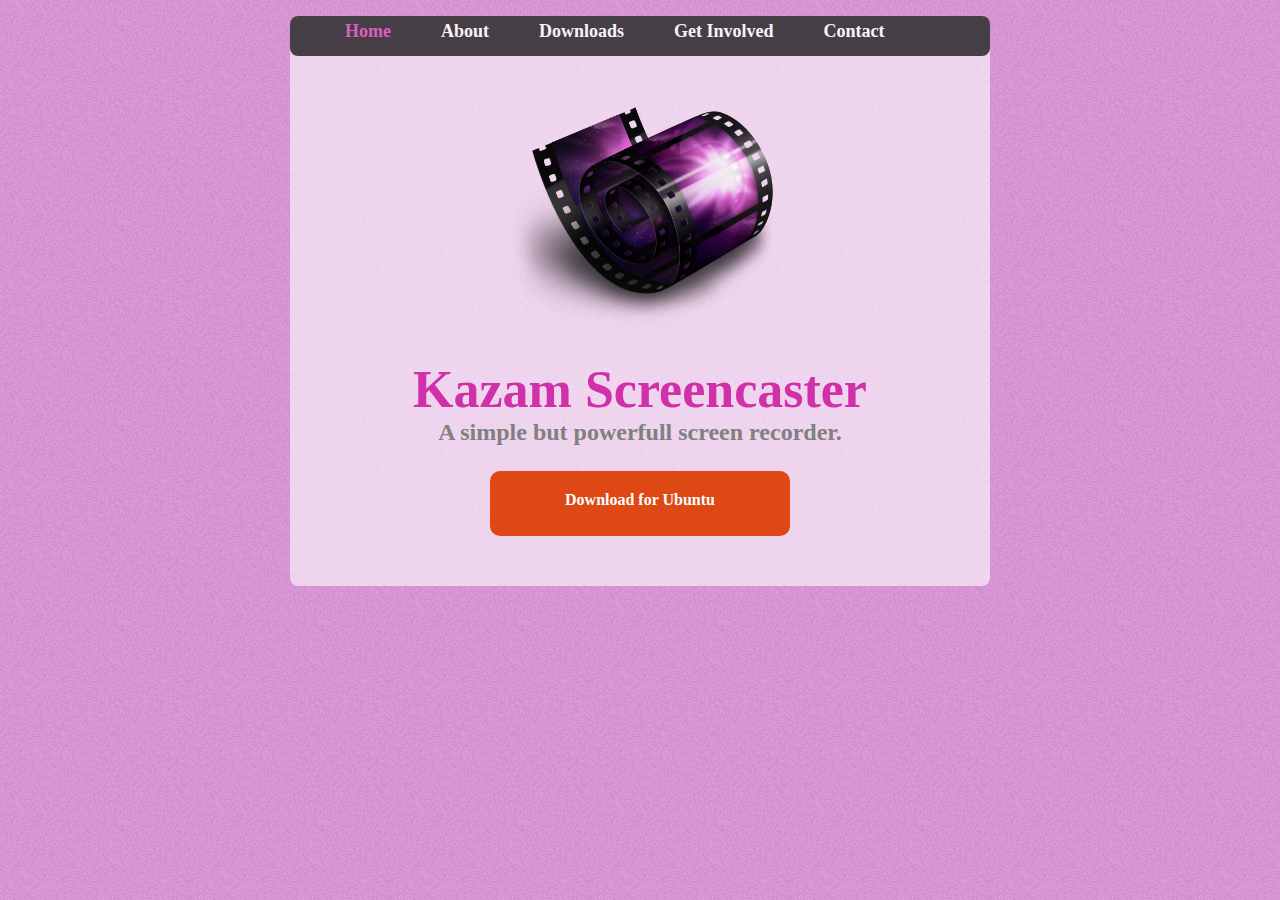
==== index.html @ dec4bee4 "Ugly website :/" ====
<!DOCTYPE html>
<html>
	<head>
		<title>Kazam Screencaster - Incredibly Simple Screen Recorder</title>
		
		<!-- SEO Metatags -->
		<meta name="description" content="Kazam Screencaster is a simple but powerfull screen recorder for Ubuntu and Ubuntu-based distributions. Fast as an eagle, Kazam will not leave you behind." />
		<meta name="keywords" content="screen, recorder, fast, window, ubuntu, record, cast" />
		<meta name="robots" content="index, follow" />

		<!-- Facebook Metatags -->
		<meta property="og:type" content="website" />
		<meta property="og:description" content="Kazam Screencaster is a simple but powerfull screen recorder for Ubuntu and Ubuntu-based distributions. Fast as an eagle, Kazam will not leave you behind." />

		<!-- Loading CSS -->
		<link rel="stylesheet" href="css/stylesheet-kazam.css">
	</head>
	<body>
		
		<div class="download">
			<div class="content">
				
				<!-- Navbar -->
				<header>
					<nav>
						<ul>
							<li><a href="#" class="hovered" id="home" alt="Home Page" title="Home Page">Home</a></li>
							<li><a href="pages/about.html" alt="Know Kazam" title="Know Kazam" id="about">About</a></li>
							<li><a href="pages/downloads.html" alt="Download Kazam Screencaster" title="Download Kazam Screencaster" id="downloads">Downloads</a></li>
							<li><a href="pages/involved.html" alt="Get into the project!" title="Get into the project!" id="involved">Get Involved</a></li>
							<li><a href="pages/contact.html" alt="Contact Us" title="Contact Us" id="contact">Contact</a></li>
						</ul>
					</nav>
				</header>
				
				<main>
					<img src="images/film.png" height="300" width="275" alt="Hi, I'm simple and powerfull. You don't want me? :(" title="Hi, I'm simple and powerfull. You don't want me? :("/>
					<h1>Kazam Screencaster</h1>
					<h2>A simple but powerfull screen recorder.</h2>
				
					<div class="buttons">
						<a href="apt://kazam">
							<div class="button-only">
								<b>
									Download for Ubuntu
								</b>	
							</div>
						</a>
					</div>
				</main>
			</div>
		</div>

		<!-- JavaScript && jQuery -->
		<script src="js/jquery-2.0.3.min.js"></script>

	</body>
</html>
---- css/stylesheet-kazam.css ----
/* #d030a8 */
html, body{
	width: 100%;
	height: 100%;
	height: auto;
	background: url('../images/background.png') repeat;
	margin: 0 0 30px 0;
	padding: 0;
	top: 0;
	left: 0;
	overflow-y: auto;
}

a,b, h1, h2, h3, h3, h4, h5, p, li{
	font-family: 'open sans';
	font-style: normal;
	font-variant: normal;
	font-weight: 800;
	text-decoration: none;
}

.center{
	margin-left: auto;
	margin-right: auto;

}

/* HEADER */
nav{
	background-color: #000;
	width: 700px;
	height: 40px;
	margin: 10px 0 0 0;
	opacity: 0.7;
	border-radius: 8px;
	margin-left: auto;
	margin-right: auto;
	z-index: 99;
}

nav ul{
	margin-left: auto;
	margin-right: auto;
	list-style: none;
	padding: 0px 0 0 30px;
	height: 100%;
	text-align: center;
	vertical-align: middle;
}

nav ul li{
	text-align: center;
	vertical-align: middle;
	position: relative;
	display: block;
	float: left;
	height: 100%;
}

nav ul li a{
	color: #FFF;
	text-decoration: none;
	display: block;
	white-space: nowrap;
	text-align: center;
	height: 100%;
	font-size: 18px;
	padding: 5px 25px 0 25px;
	transition: color 0.3s ease 0s;
}

nav ul li a:hover, .hovered{
	/*background-color: #d030a8;*/
	color: #d030a8;
	transition: color 0.3s ease 0s;
}

/* BACKGROUNDS */
.download{
	height: 100%;
	width: 100%;
	top: 0;
	left: 0;
	z-index: -1;
}

.download p{
	font-size: 18px;
}


/* CONTENT POSITIONS */
.content{
	text-align: center;
	vertical-align: middle;
	position: relative;
	width: 700px;
	height: 100%;
	margin: 0 auto;
	padding: 0 0 50px 0;
	background-color: rgba(255, 255, 255, 0.6);
	border-radius: 8px;
}

.content h1, .download h1{
	font-size:52px;
	color: #d030a8;
	margin: 0;
	padding: 0;
	opacity: 1.0;
}

.content h2, .download h2{
	margin: 0 0 25px 0;
	color: grey;
	opacity: 1.0;
}

.buttons{
	margin: 10px 0 0 0;
	opacity: 1.0;
}

.buttons a{
	color: #FFF;
	text-decoration: none;
	transition: color 1s ease 0s;
	padding: 10px 0 0 0;
}

.buttons a:hover{
	/*color: #f0b7ee;*/
	text-decoration: none;
	transition: color 1s ease 0s;
}

.button-only{
	height: 45px;
	width: 300px;
	background-color: #dd4814;
	margin: 0 auto;
	padding: 20px 0 0 0;
	vertical-align: middle;
	text-align: center;
	border-radius: 10px;
	box-shadow: 0px 0px 0px #CCC;
	transition: all 1s ease 0s;
	position: relative;
	opacity: 1.0;
}

.button-only:hover{
	box-shadow: 3px 3px 20px #CCC;
	background-color: #bf3201;
	transition: all 0.5s ease 0s;
}

article{
	margin-top: 25px;
}

article p, article li{
	font-size: 18px;
	font-weight: 300;
	padding: 0;
	text-align: left;
	margin: 10px 20px 0 20px;
}

article li{
	margin-left: 60px;
}

article img{
	margin: 0px auto 0px auto;
}

article .left{
	float: left !important;
	margin: 10px 20px;
}

article .involved{
	padding: 20px 0 0 0 !important;
}

.gallery{
	text-align: center;
}

.gallery a{
	padding-right: 5px;
	text-decoration: none;
}

.gallery a:last-child{
	padding-right: 0px;
}

.title{
	font-family: 'open sans';
	font-style: normal;
	font-variant: normal;
	font-weight: 800;
	font-size: 24px;
	color: #333;
}
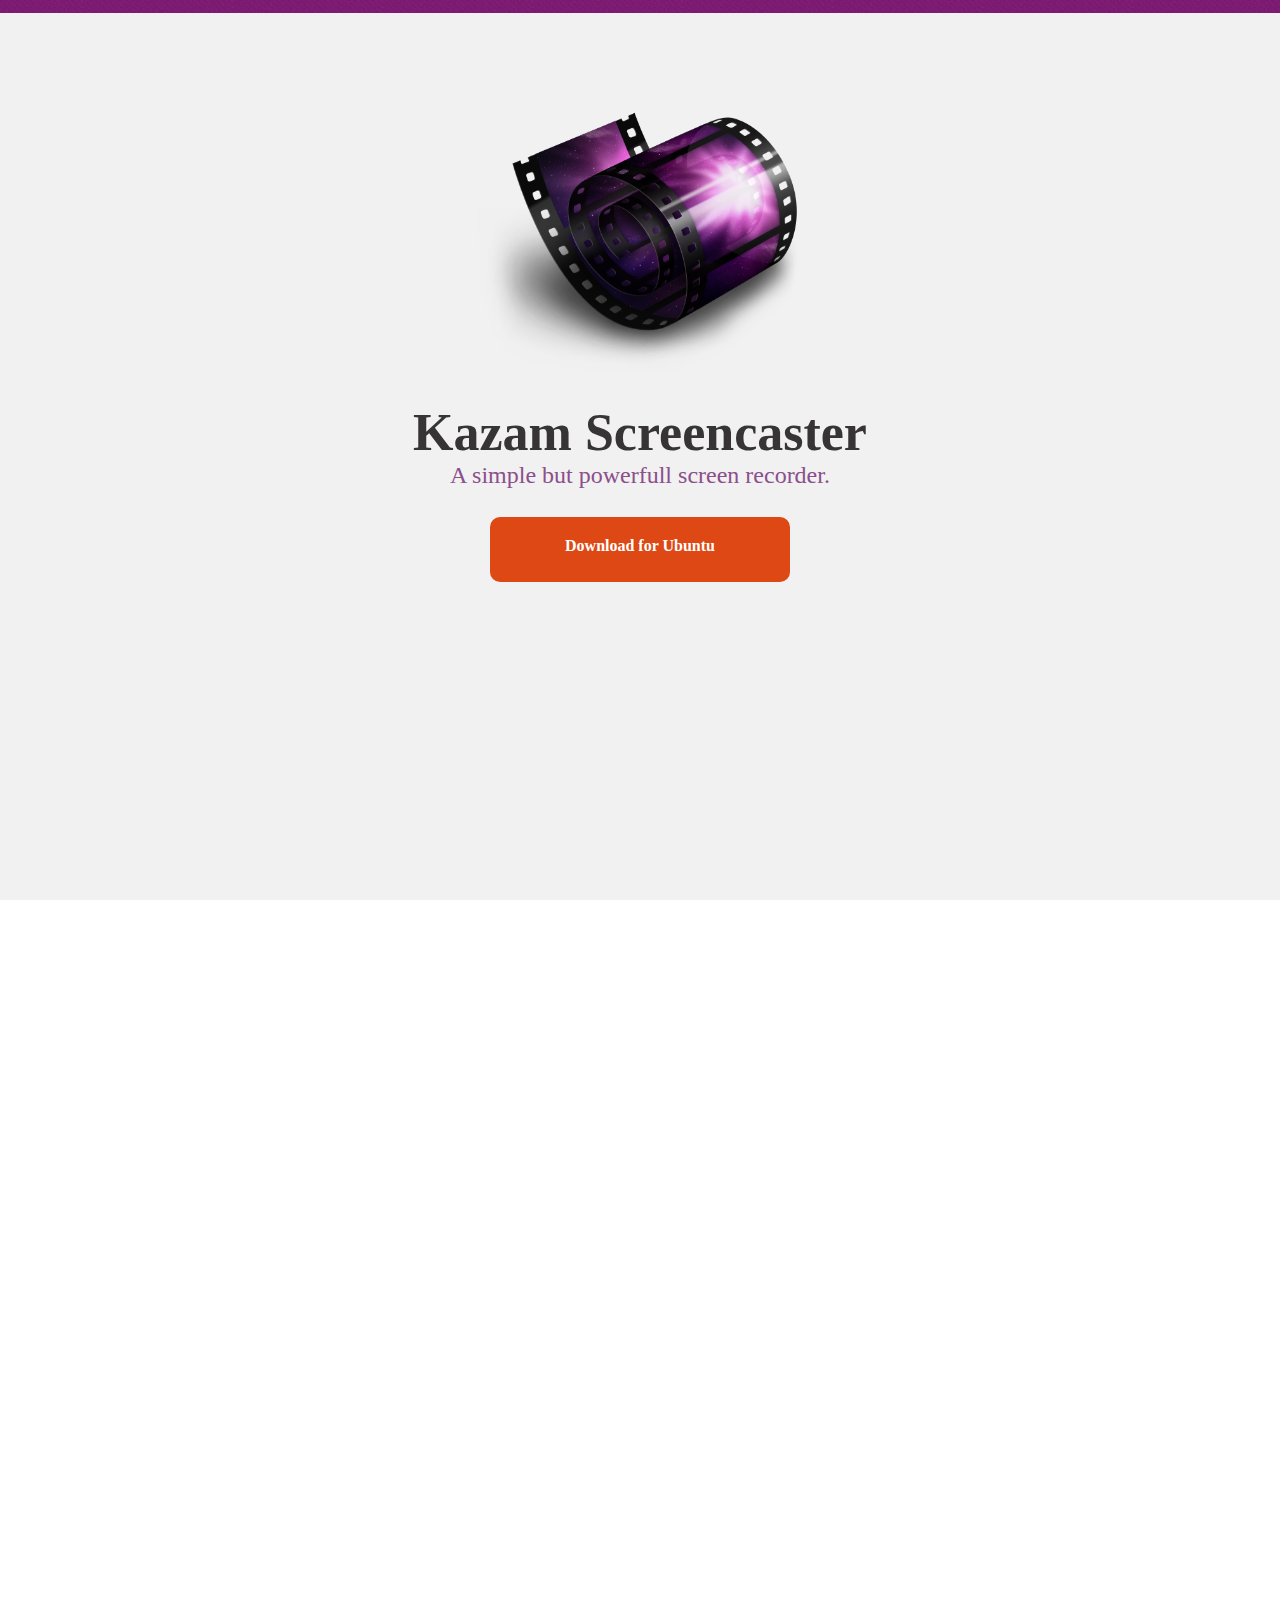
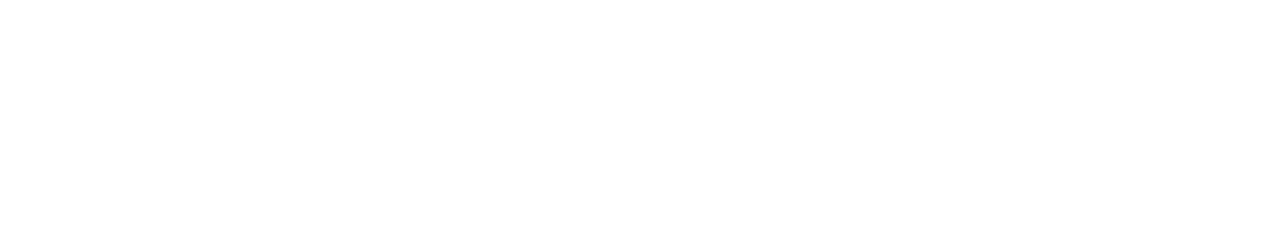
==== commit 56429a43: "First commit of the new website" ====
--- a/index.html
+++ b/index.html
@@ -17,39 +17,36 @@
 	</head>
 	<body>
 		
-		<div class="download">
-			<div class="content">
-				
-				<!-- Navbar -->
-				<header>
-					<nav>
-						<ul>
-							<li><a href="#" class="hovered" id="home" alt="Home Page" title="Home Page">Home</a></li>
-							<li><a href="pages/about.html" alt="Know Kazam" title="Know Kazam" id="about">About</a></li>
-							<li><a href="pages/downloads.html" alt="Download Kazam Screencaster" title="Download Kazam Screencaster" id="downloads">Downloads</a></li>
-							<li><a href="pages/involved.html" alt="Get into the project!" title="Get into the project!" id="involved">Get Involved</a></li>
-							<li><a href="pages/contact.html" alt="Contact Us" title="Contact Us" id="contact">Contact</a></li>
-						</ul>
-					</nav>
-				</header>
-				
-				<main>
-					<img src="images/film.png" height="300" width="275" alt="Hi, I'm simple and powerfull. You don't want me? :(" title="Hi, I'm simple and powerfull. You don't want me? :("/>
-					<h1>Kazam Screencaster</h1>
-					<h2>A simple but powerfull screen recorder.</h2>
-				
-					<div class="buttons">
-						<a href="apt://kazam">
-							<div class="button-only">
-								<b>
-									Download for Ubuntu
-								</b>	
-							</div>
-						</a>
-					</div>
-				</main>
-			</div>
-		</div>
+		<header>
+			<section id="top-kazam">
+				<img src="images/film.png" id="logo" height="350" width="325" alt="Hi, I'm simple and powerfull. You don't want me? :(" title="Hi, I'm simple and powerfull. You don't want me? :("/>
+
+				<h1 class="center">Kazam Screencaster</h1>
+				<h2 class="center">A simple but powerfull screen recorder.</h2>
+				<br/>
+				<div class="buttons">
+					<a href="apt://kazam">
+						<div class="button-only">
+							<b>
+								Download for Ubuntu
+							</b>	
+						</div>
+					</a>
+				</div>
+			</section>
+		</header>
+
+		<main> 
+			<img src="images/separator.png" />
+			<section id="features-kazam" class="center">
+				<h2>Kazam is a simple screen recording program that will capture the content of your screen and record a video file that can be played by any video player that supports VP8/WebM video format.</h2>
+			</section>
+		</main>
+
+		<footer>
+			<span>Developed by Elementary Design Project.</span>
+		</footer>
+		
 
 		<!-- JavaScript && jQuery -->
 		<script src="js/jquery-2.0.3.min.js"></script>
--- a/css/stylesheet-kazam.css
+++ b/css/stylesheet-kazam.css
@@ -1,16 +1,39 @@
-/* #d030a8 */
+/* Novo HTML */
 html, body{
 	width: 100%;
 	height: 100%;
-	height: auto;
-	background: url('../images/background.png') repeat;
-	margin: 0 0 30px 0;
-	padding: 0;
+	background: url('../images/background-purple.png') repeat;
+	margin: 0px;
+	padding: 0px;
 	top: 0;
 	left: 0;
 	overflow-y: auto;
 }
 
+header{
+	width: 100%; 
+	height: 100%;
+	background-color: #F1F1F2;
+	margin-top: 1%;
+}
+
+main{
+	width: 100%;
+	height: 100%;
+	/*height: 98%;*/
+	background-color: #F1F1F2;
+	margin-bottom: 1%; /* remover esta linha ao colocar o Footer */	
+}
+
+footer span{
+	font-size: 11px;
+	font-weight: 900;
+	font-family: 'open sans';
+	color: #FFF;
+	vertical-align: middle;
+	display: inline-block;
+}
+
 a,b, h1, h2, h3, h3, h4, h5, p, li{
 	font-family: 'open sans';
 	font-style: normal;
@@ -19,61 +42,61 @@
 	text-decoration: none;
 }
 
+h1{
+	font-size:52px;
+	color: #373435;
+	margin: 0;
+	padding: 0;
+	opacity: 1.0;	
+}
+
+h2{
+	color: #8B4F8B;
+	font-weight: 500;
+	opacity: 1.0;
+}
+
+
+/* The section at the top of index.html page */
+#top-kazam{
+	margin: 10px 0px 0px 0px;
+	padding: 40px 0px 0px 0px;
+}
+
+#features-kazam{
+	width: 50%;
+	height: 100%;
+	text-align: left;
+}
+
+#features-kazam h2, strong{
+	color: #373435;
+	font-size: 24px;
+	font-family: 'open sans';
+	font-style: normal;
+	font-variant: normal;
+	font-weight: 400;
+	text-decoration: none;
+	margin: 0;
+	padding: 0;
+}
+
+/* Customize the logo (image) of the index.html page */
+#logo{
+	display: block;
+	margin: 0px auto;
+}
+
+/* Center the element that use this class */
 .center{
-	margin-left: auto;
-	margin-right: auto;
-
-}
-
-/* HEADER */
-nav{
-	background-color: #000;
-	width: 700px;
-	height: 40px;
-	margin: 10px 0 0 0;
-	opacity: 0.7;
-	border-radius: 8px;
-	margin-left: auto;
-	margin-right: auto;
-	z-index: 99;
-}
-
-nav ul{
-	margin-left: auto;
-	margin-right: auto;
-	list-style: none;
-	padding: 0px 0 0 30px;
-	height: 100%;
-	text-align: center;
-	vertical-align: middle;
-}
-
-nav ul li{
-	text-align: center;
-	vertical-align: middle;
-	position: relative;
+	margin: 0px auto;
 	display: block;
-	float: left;
-	height: 100%;
-}
-
-nav ul li a{
-	color: #FFF;
-	text-decoration: none;
-	display: block;
-	white-space: nowrap;
-	text-align: center;
-	height: 100%;
-	font-size: 18px;
-	padding: 5px 25px 0 25px;
-	transition: color 0.3s ease 0s;
-}
-
-nav ul li a:hover, .hovered{
-	/*background-color: #d030a8;*/
-	color: #d030a8;
-	transition: color 0.3s ease 0s;
-}
+	text-align: center;
+}
+
+
+
+/* OLDEEEERRRRRRR */
 
 /* BACKGROUNDS */
 .download{
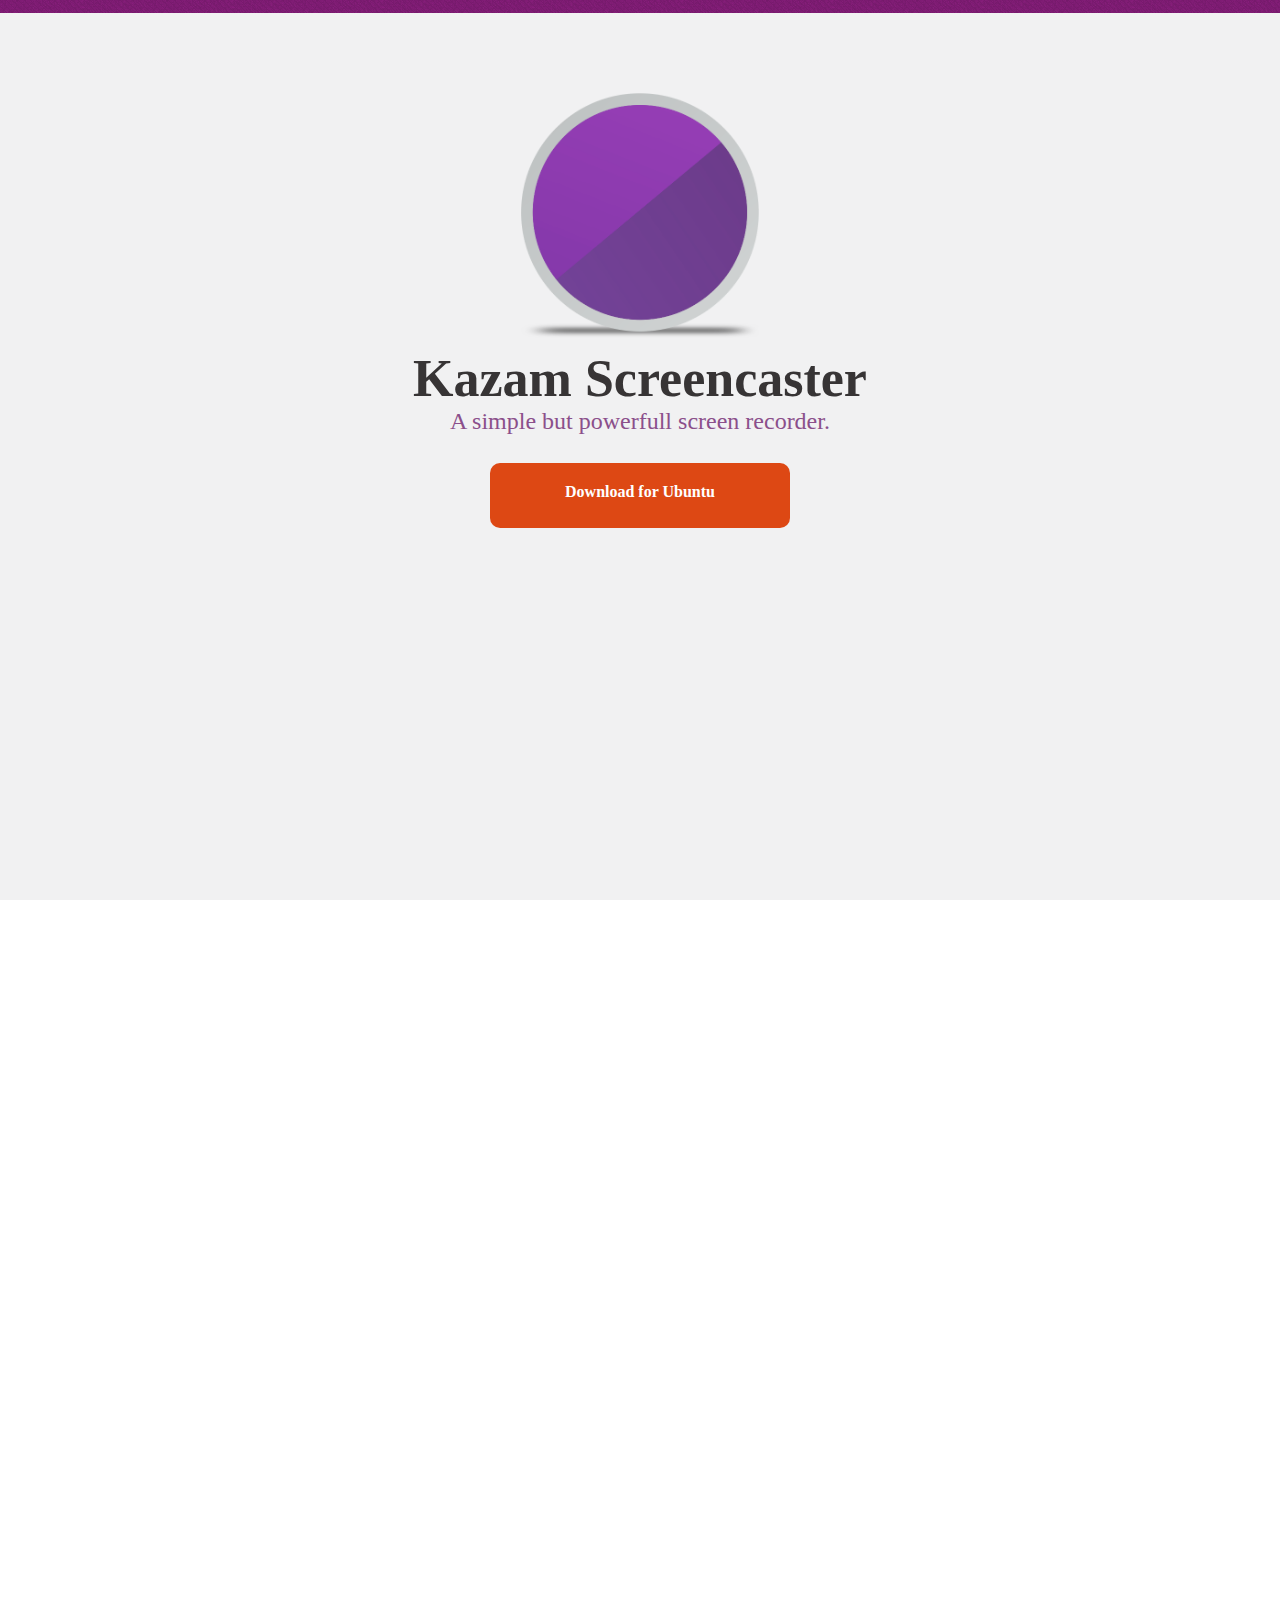
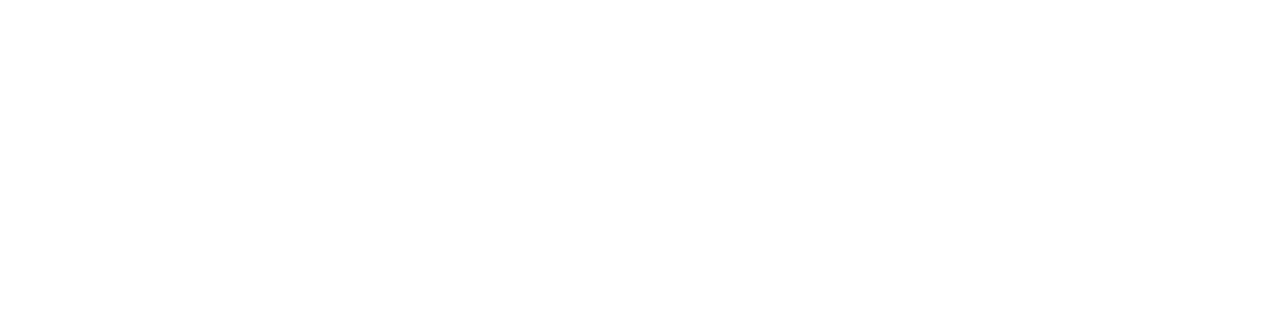
==== commit b29a6a59: "Finalizei css do index" ====
--- a/index.html
+++ b/index.html
@@ -19,7 +19,7 @@
 		
 		<header>
 			<section id="top-kazam">
-				<img src="images/film.png" id="logo" height="350" width="325" alt="Hi, I'm simple and powerfull. You don't want me? :(" title="Hi, I'm simple and powerfull. You don't want me? :("/>
+				<img src="images/logo3.png" id="logo" height="256" width="auto" alt="Hi, I'm simple and powerfull. You don't want me? :(" title="Hi, I'm simple and powerfull. You don't want me? :("/>
 
 				<h1 class="center">Kazam Screencaster</h1>
 				<h2 class="center">A simple but powerfull screen recorder.</h2>
@@ -37,10 +37,30 @@
 		</header>
 
 		<main> 
-			<img src="images/separator.png" />
-			<section id="features-kazam" class="center">
-				<h2>Kazam is a simple screen recording program that will capture the content of your screen and record a video file that can be played by any video player that supports VP8/WebM video format.</h2>
+			<section id="banner-kazam">
+				<img src="images/separator.png" />
+				<br/><br/><br/>
+				<img src="images/desktop.png" class="center" height="500" width="auto"/>
+				<section id="features-kazam" class="center">
+					<h1>Simple: the best.</h1>
+				</section>
 			</section>
+
+			<section id="pages-kazam" class="center" >
+				<div id="squares" class="center">
+					<div class="square">About</div>
+					<div class="square">Downloads</div>
+					<div class="square">Contribute</div>
+					<div class="square">Contact</div>
+				</div>
+			</section>
+			<!--
+			<section id="pages-kazam" class="center">
+				<div class="square">About</div>
+				<div class="square">Downloads</div>
+				<div class="square">Contribute</div>
+				<div class="square">Contact</div>
+			</section> -->
 		</main>
 
 		<footer>
--- a/css/stylesheet-kazam.css
+++ b/css/stylesheet-kazam.css
@@ -19,10 +19,10 @@
 
 main{
 	width: 100%;
-	height: 100%;
 	/*height: 98%;*/
 	background-color: #F1F1F2;
-	margin-bottom: 1%; /* remover esta linha ao colocar o Footer */	
+	padding-bottom: 5%;
+	/* margin-bottom: 1%;  remover esta linha ao colocar o Footer */	
 }
 
 footer span{
@@ -32,6 +32,7 @@
 	color: #FFF;
 	vertical-align: middle;
 	display: inline-block;
+	line-height: 18px;
 }
 
 a,b, h1, h2, h3, h3, h4, h5, p, li{
@@ -60,16 +61,24 @@
 /* The section at the top of index.html page */
 #top-kazam{
 	margin: 10px 0px 0px 0px;
-	padding: 40px 0px 0px 0px;
-}
-
+	padding: 80px 0px 0px 0px;
+}
+
+/* The banner / descritive / highlight part of the index.html */
+#banner-kazam{
+	width: 100%;
+	height: 100%;
+}
+
+/* Descritive / Highlight text of the index.html page */
 #features-kazam{
 	width: 50%;
-	height: 100%;
-	text-align: left;
-}
-
-#features-kazam h2, strong{
+	height: auto;
+	text-align: center;
+}
+
+/* Descritive / Highlight text of the index.html page */
+#features-kazam h2{
 	color: #373435;
 	font-size: 24px;
 	font-family: 'open sans';
@@ -79,6 +88,30 @@
 	text-decoration: none;
 	margin: 0;
 	padding: 0;
+}
+
+/* Style for the squared pages*/
+#pages-kazam{
+	width: 100%;
+	height: 250px;
+	background-color: #c0c0c1;
+	margin-top: 50px;
+	/*text-align: left;*/
+}
+
+#squares{
+	width: 70%;
+	margin: 0px auto 0px auto;
+	padding-top: 50px;
+	padding-bottom: 50px;
+}
+
+.square{
+	height: 150px;
+	width: 200px;
+	background-color: #bf3201;
+	display: inline-block;
+	margin-right: 20px;
 }
 
 /* Customize the logo (image) of the index.html page */
@@ -92,6 +125,7 @@
 	margin: 0px auto;
 	display: block;
 	text-align: center;
+	vertical-align: middle;
 }
 
 
